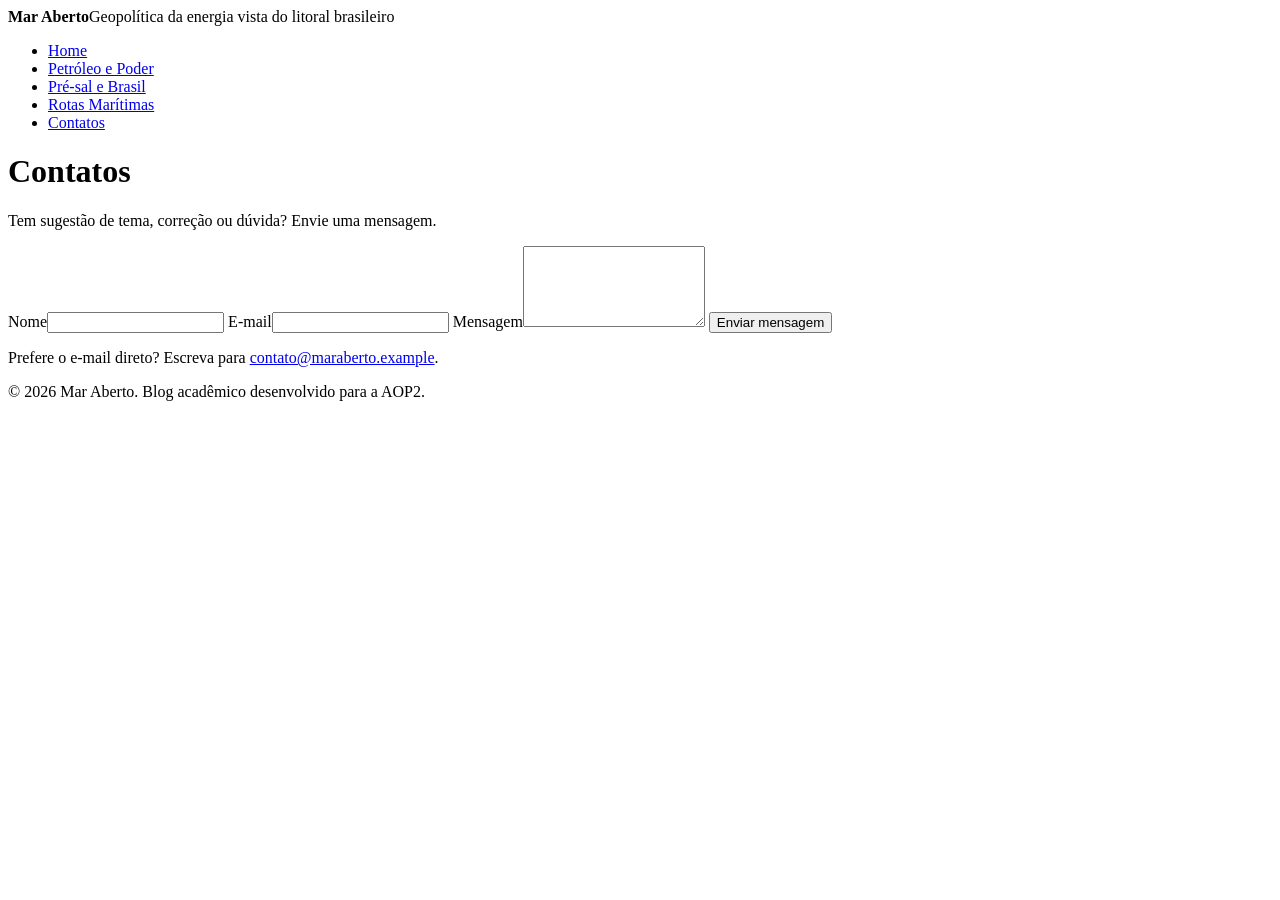
==== contatos.html @ 89ec85eb "Add files via upload" ====
<!DOCTYPE html>
<html lang="pt-BR">
<head>
<meta charset="UTF-8">
<meta name="viewport" content="width=device-width, initial-scale=1">
<title>Contatos | Mar Aberto</title>
<meta name="description" content="Blog de geopolítica da energia: petróleo, pré-sal e rotas marítimas.">
<link rel="preconnect" href="https://fonts.googleapis.com">
<link href="https://fonts.googleapis.com/css2?family=Fraunces:wght@600;700&family=Source+Sans+3:wght@400;600;700&display=swap" rel="stylesheet">
<link rel="stylesheet" href="css/style.css">
</head>
<body>
<header>
<div class="marca"><strong>Mar Aberto</strong><span>Geopolítica da energia vista do litoral brasileiro</span></div>
<nav aria-label="Navegação principal">
<ul>
<li><a href="index.html">Home</a></li>
<li><a href="petroleo-e-poder.html">Petróleo e Poder</a></li>
<li><a href="pre-sal-e-brasil.html">Pré-sal e Brasil</a></li>
<li><a href="rotas-maritimas.html">Rotas Marítimas</a></li>
<li><a href="contatos.html" aria-current="page">Contatos</a></li>
</ul>
</nav>
</header>
<main>
<h1>Contatos</h1>
<p class="lide">Tem sugestão de tema, correção ou dúvida? Envie uma mensagem.</p>
<form action="mailto:contato@maraberto.example" method="post" enctype="text/plain">
<label>Nome<input type="text" name="nome" required></label>
<label>E-mail<input type="email" name="email" required></label>
<label>Mensagem<textarea name="mensagem" rows="5" required></textarea></label>
<button type="submit">Enviar mensagem</button>
</form>
<p>Prefere o e-mail direto? Escreva para <a href="mailto:contato@maraberto.example">contato@maraberto.example</a>.</p>
</main>
<footer>
<p>&copy; 2026 Mar Aberto. Blog acadêmico desenvolvido para a AOP2.</p>
</footer>
</body>
</html>
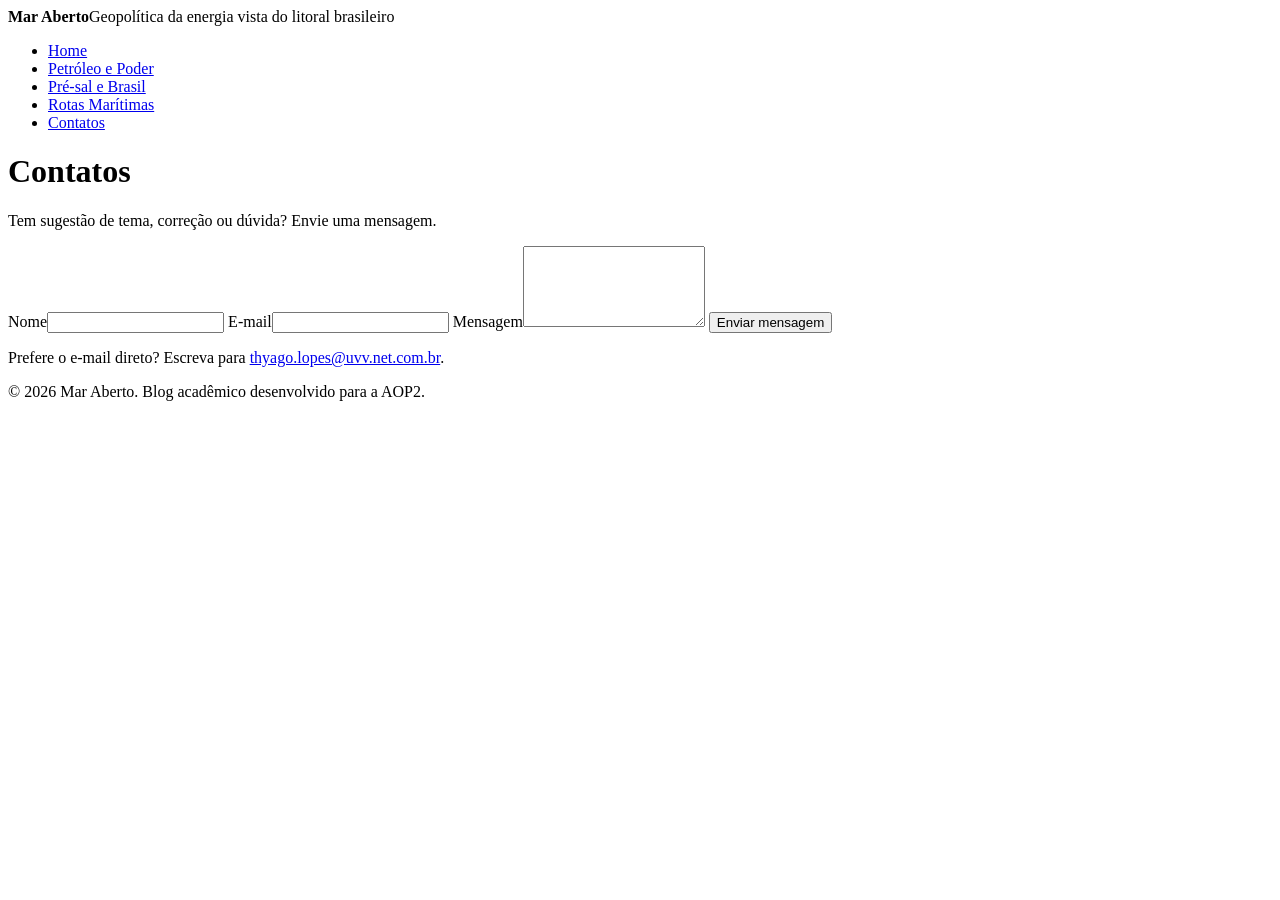
==== commit 731b7c74: "Update contact email in contatos.html" ====
--- a/contatos.html
+++ b/contatos.html
@@ -25,13 +25,13 @@
 <main>
 <h1>Contatos</h1>
 <p class="lide">Tem sugestão de tema, correção ou dúvida? Envie uma mensagem.</p>
-<form action="mailto:contato@maraberto.example" method="post" enctype="text/plain">
+<form action="mailto:thyago.lopes@uvvnet.com.br" method="post" enctype="text/plain">
 <label>Nome<input type="text" name="nome" required></label>
 <label>E-mail<input type="email" name="email" required></label>
 <label>Mensagem<textarea name="mensagem" rows="5" required></textarea></label>
 <button type="submit">Enviar mensagem</button>
 </form>
-<p>Prefere o e-mail direto? Escreva para <a href="mailto:contato@maraberto.example">contato@maraberto.example</a>.</p>
+<p>Prefere o e-mail direto? Escreva para <a href="mailto:thyago.lopes@uvvnet.com.br">thyago.lopes@uvv.net.com.br</a>.</p>
 </main>
 <footer>
 <p>&copy; 2026 Mar Aberto. Blog acadêmico desenvolvido para a AOP2.</p>
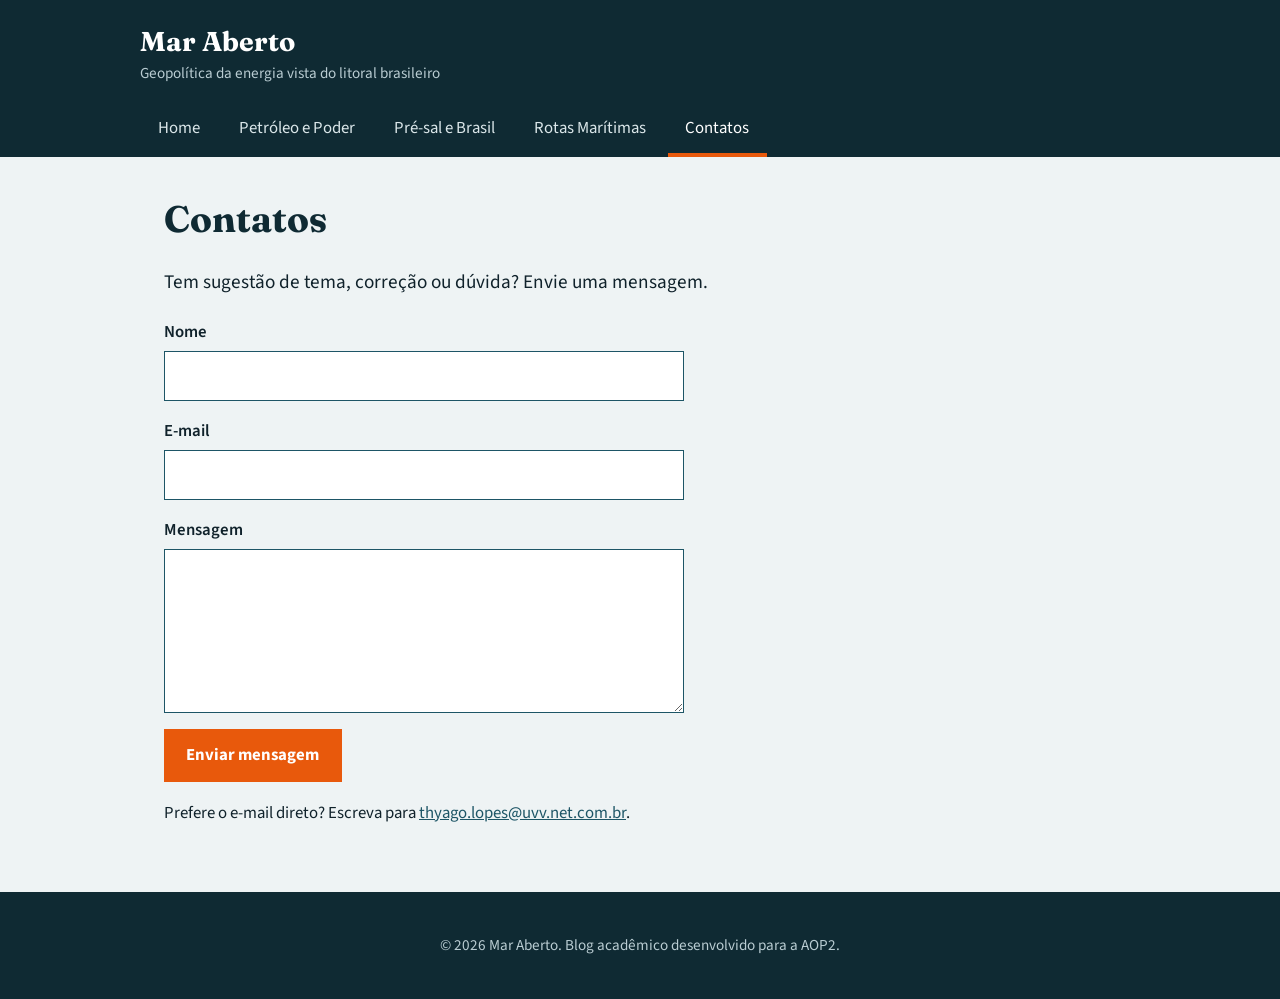
==== commit 1b3a6044: "Fix stylesheet link in contatos.html" ====
--- a/contatos.html
+++ b/contatos.html
@@ -7,7 +7,7 @@
 <meta name="description" content="Blog de geopolítica da energia: petróleo, pré-sal e rotas marítimas.">
 <link rel="preconnect" href="https://fonts.googleapis.com">
 <link href="https://fonts.googleapis.com/css2?family=Fraunces:wght@600;700&family=Source+Sans+3:wght@400;600;700&display=swap" rel="stylesheet">
-<link rel="stylesheet" href="css/style.css">
+<link rel="stylesheet" href="style.css">
 </head>
 <body>
 <header>
--- a/style.css
+++ b/style.css
@@ -0,0 +1,34 @@
+:root{--mar:#0f2a33;--agua:#1d5566;--bruma:#eef3f4;--tinta:#10222b;--chama:#e8590c;--linha:#c9d6da}
+*{box-sizing:border-box}
+body{margin:0;font:1.05rem/1.7 "Source Sans 3",system-ui,sans-serif;color:var(--tinta);background:var(--bruma)}
+h1,h2,h3{font-family:"Fraunces",Georgia,serif;line-height:1.2;color:var(--mar)}
+a{color:var(--agua)}a:focus-visible{outline:3px solid var(--chama);outline-offset:3px}
+header{background:var(--mar);color:#fff;padding:1.5rem 1.5rem 0}
+.marca{max-width:1000px;margin:0 auto 1rem}
+.marca strong{font:700 1.7rem "Fraunces",Georgia,serif}
+.marca span{display:block;color:#b9ccd2;font-size:.95rem}
+nav{max-width:1000px;margin:0 auto}
+nav ul{list-style:none;margin:0;padding:0;display:flex;flex-wrap:wrap;gap:.25rem}
+nav a{display:block;padding:.7rem 1.1rem;color:#dbe7ea;text-decoration:none;border-bottom:4px solid transparent}
+nav a:hover{color:#fff}
+nav a[aria-current="page"]{color:#fff;border-bottom-color:var(--chama)}
+main{max-width:1000px;margin:0 auto;padding:2.5rem 1.5rem 3rem}
+main h1{font-size:2.3rem;margin-top:0}
+main p{max-width:68ch}
+.destaques{display:grid;grid-template-columns:repeat(auto-fit,minmax(260px,1fr));gap:2rem;margin-top:1.5rem}
+.destaques figure{margin:0}
+.destaques img{width:100%;height:auto;display:block;border:1px solid var(--linha)}
+.destaques figcaption{padding-top:.7rem}
+.destaques h3{margin:.2rem 0}
+.lide{font-size:1.2rem}
+.dado{border-left:5px solid var(--chama);padding:.4rem 0 .4rem 1.2rem;margin:2rem 0;font:1.25rem/1.5 "Fraunces",Georgia,serif;max-width:60ch}
+table{border-collapse:collapse;width:100%;max-width:760px;margin:1.5rem 0}
+th,td{text-align:left;padding:.6rem .8rem;border-bottom:1px solid var(--linha)}
+th{background:var(--mar);color:#fff}
+form{display:grid;gap:1rem;max-width:520px}
+label{display:grid;gap:.3rem;font-weight:600}
+input,textarea{font:inherit;padding:.6rem;border:1px solid var(--agua);background:#fff}
+button{font:inherit;font-weight:700;padding:.75rem 1.4rem;background:var(--chama);color:#fff;border:0;cursor:pointer;justify-self:start}
+button:hover{background:#c94a07}
+footer{background:var(--mar);color:#b9ccd2;text-align:center;padding:1.6rem 1rem;font-size:.95rem}
+@media(max-width:600px){main h1{font-size:1.8rem}nav a{padding:.6rem .7rem}}
